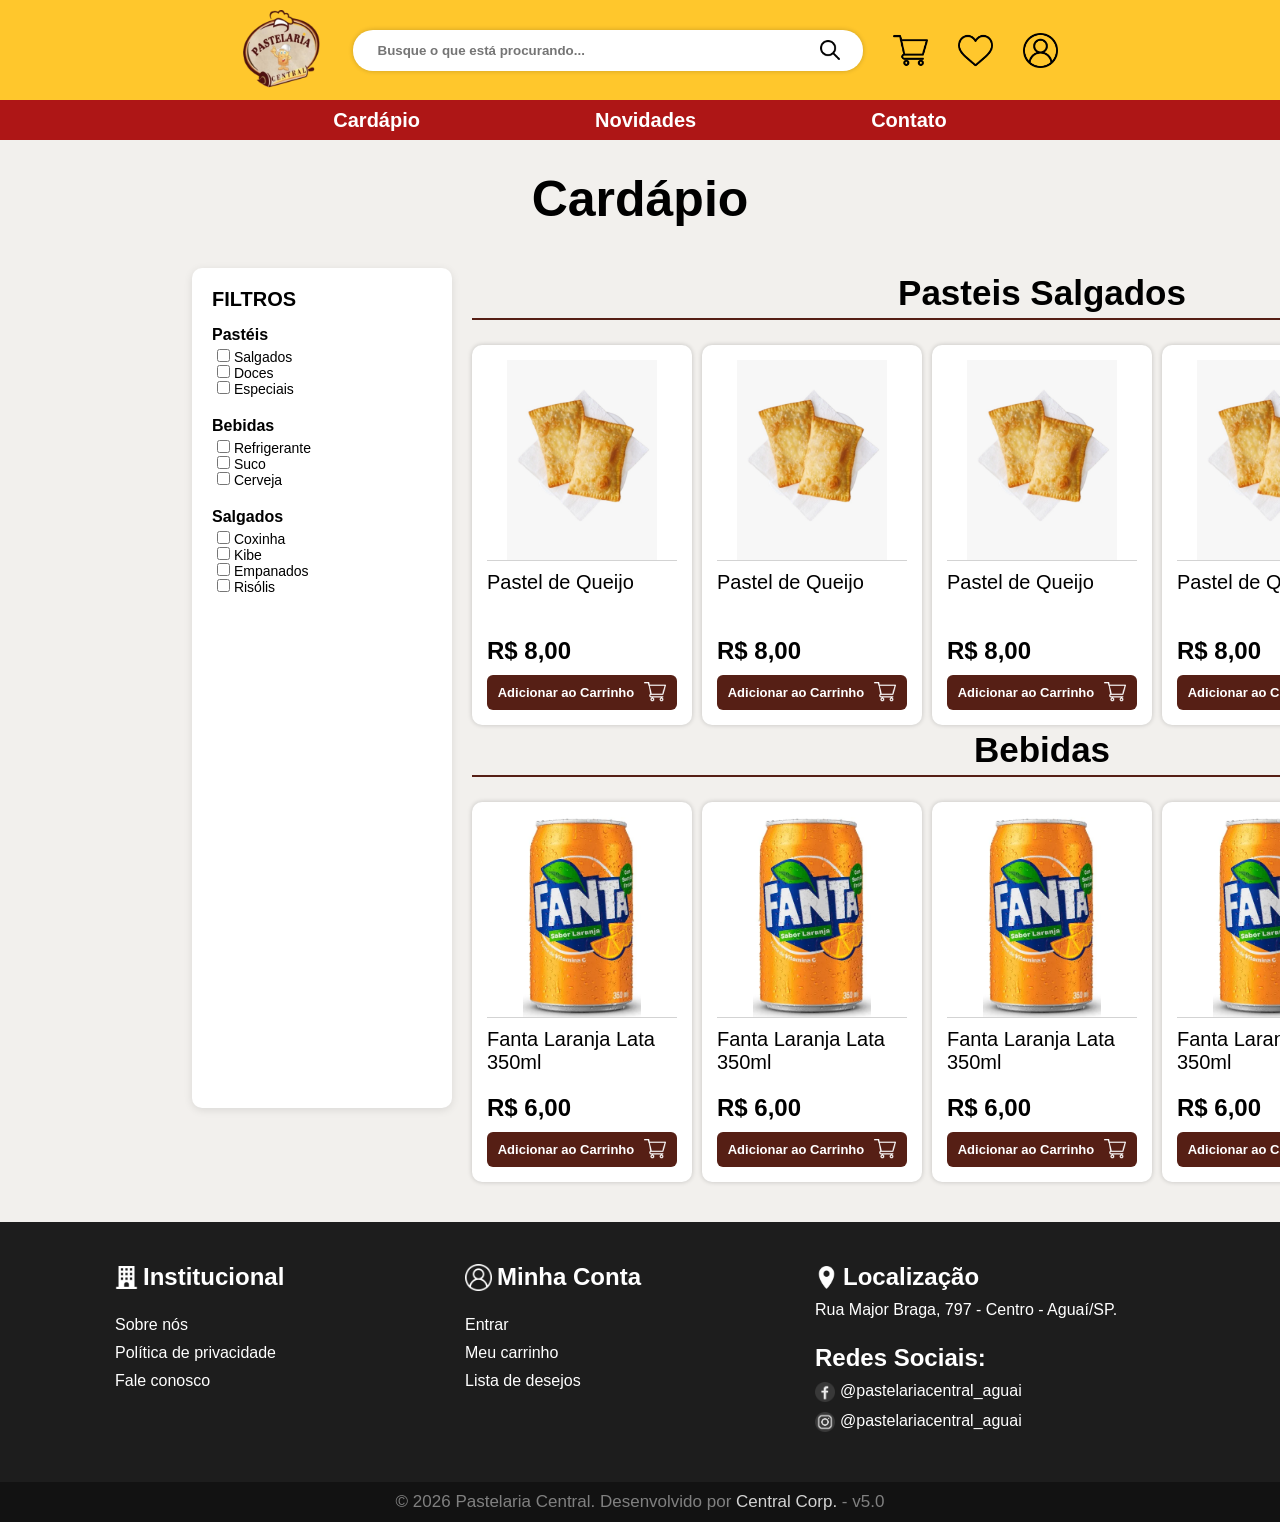
==== cardapio.html @ 77d7fd91 "Pastelaria Central - v5.0 (22.03.2026)" ====
<!DOCTYPE html>
<html lang="en">
<head>
    <meta charset="UTF-8">
    <meta name="viewport" content="width=device-width, initial-scale=1.0">
    <title>Cardapio | Pastelaria Central</title>
    <link rel="icon" href="img/logo.png">

    <link rel="stylesheet" href="css/reset.css">
    <link rel="stylesheet" href="css/style.css">

    <link rel="stylesheet" href="css/header.css">
    <link rel="stylesheet" href="css/footer.css">
    <link rel="stylesheet" href="css/cardapio.css">
</head>
<body>

    <!-- Header da Pagina -->

    <header class="header">

        <img src="img/logo.png" alt="" class="imageLogo" onclick="location.href='index.html'">
        
        <div class="searchBar">
            <input type="text" placeholder="Busque o que está procurando..." class="searchBarField">
                
            <img onclick="location.href='#'" src="img/lupa.png" alt="Lupa" class="imageLupe">                
        </div>

        <div class="headerList">            
            <img src="img/black cart icon.png" alt="black cart icon" onclick="location.href='#'">
            
            <img src="img/WishList icon.png" alt="WishList icon" onclick="location.href='#'">
                
            <img src="img/black user icon.png" alt="User icon" onclick="location.href='#'">            
        </div>

    </header>

    <nav class="headerNav">
        <a href="cardapio.html">Cardápio</a>
        <a href="#">Novidades</a>
        <a href="#">Contato</a>
    </nav>

    <!-- Conteudo da Pagina -->

    <main>
        
        <div class="mainPageContent"></div>

        <h1 class="primaryTitle">Cardápio</h1>

        <div class="pai">
            <aside class="conteudo">
                <section class="filtros">
                        <h2>FILTROS</h2>
                        <div class="filtro-grupo">
                            <h3>Pastéis</h3>
                            <label><input type="checkbox"> Salgados</label>
                            <label><input type="checkbox"> Doces</label>
                            <label><input type="checkbox"> Especiais</label>
                        </div>
                        <div class="filtro-grupo">
                            <h3>Bebidas</h3>
                            <label><input type="checkbox"> Refrigerante</label>
                            <label><input type="checkbox"> Suco</label>
                            <label><input type="checkbox"> Cerveja</label>
                        </div>
                        <div class="filtro-grupo">
                            <h3>Salgados</h3>
                            <label><input type="checkbox"> Coxinha</label>
                            <label><input type="checkbox"> Kibe</label>
                            <label><input type="checkbox"> Empanados</label>
                            <label><input type="checkbox"> Risólis</label>
                        </div>
                </section>
            </aside>

            <div class="cardapioMenu">
                <section class="cards">

                    <h1 class="secundaryTitle">Pasteis Salgados</h1>

                    <div class="cardsMenu">
                                    <a href="singleProductTab.html" class="cardsMenuItem">
                                        <div class="cardsMenuItemContent1">
                                            <div class="cardsMenuItemContent1Img">
                                                <img src="img/pastel.jpeg" alt="pastel img">
                                            </div>
                                            <p class="cardsMenuItemContentName">Pastel de Queijo</p>
                                        </div>
                                        <div class="cardsMenuItemContent2">
                                            <p class="cardsMenuItemContent2Price">R$ 8,00</p>
                                            <div class="cardsMenuItemContentButtom">
                                                <p>Adicionar ao Carrinho</p>
                                                <img src="img/white cart icon.png" alt="white cart icon" class="cardsMenuItemContentButtomIcon">
                                            </div>
                                        </div>
                                    </a>
                                    <a href="singleProductTab.html" class="cardsMenuItem">
                                        <div class="cardsMenuItemContent1">
                                            <div class="cardsMenuItemContent1Img">
                                                <img src="img/pastel.jpeg" alt="pastel img">
                                            </div>
                                            <p class="cardsMenuItemContentName">Pastel de Queijo</p>
                                        </div>
                                        <div class="cardsMenuItemContent2">
                                            <p class="cardsMenuItemContent2Price">R$ 8,00</p>
                                            <div class="cardsMenuItemContentButtom">
                                                <p>Adicionar ao Carrinho</p>
                                                <img src="img/white cart icon.png" alt="white cart icon" class="cardsMenuItemContentButtomIcon">
                                            </div>
                                        </div>
                                    </a>
                                    <a href="singleProductTab.html" class="cardsMenuItem">
                                        <div class="cardsMenuItemContent1">
                                            <div class="cardsMenuItemContent1Img">
                                                <img src="img/pastel.jpeg" alt="pastel img">
                                            </div>
                                            <p class="cardsMenuItemContentName">Pastel de Queijo</p>
                                        </div>
                                        <div class="cardsMenuItemContent2">
                                            <p class="cardsMenuItemContent2Price">R$ 8,00</p>
                                            <div class="cardsMenuItemContentButtom">
                                                <p>Adicionar ao Carrinho</p>
                                                <img src="img/white cart icon.png" alt="white cart icon" class="cardsMenuItemContentButtomIcon">
                                            </div>
                                        </div>
                                    </a>
                                    <a href="singleProductTab.html" class="cardsMenuItem">
                                        <div class="cardsMenuItemContent1">
                                            <div class="cardsMenuItemContent1Img">
                                                <img src="img/pastel.jpeg" alt="pastel img">
                                            </div>
                                            <p class="cardsMenuItemContentName">Pastel de Queijo</p>
                                        </div>
                                        <div class="cardsMenuItemContent2">
                                            <p class="cardsMenuItemContent2Price">R$ 8,00</p>
                                            <div class="cardsMenuItemContentButtom">
                                                <p>Adicionar ao Carrinho</p>
                                                <img src="img/white cart icon.png" alt="white cart icon" class="cardsMenuItemContentButtomIcon">
                                            </div>
                                        </div>
                                    </a>
                                    <a href="singleProductTab.html" class="cardsMenuItem">
                                        <div class="cardsMenuItemContent1">
                                            <div class="cardsMenuItemContent1Img">
                                                <img src="img/pastel.jpeg" alt="pastel img">
                                            </div>
                                            <p class="cardsMenuItemContentName">Pastel de Queijo</p>
                                        </div>
                                        <div class="cardsMenuItemContent2">
                                            <p class="cardsMenuItemContent2Price">R$ 8,00</p>
                                            <div class="cardsMenuItemContentButtom">
                                                <p>Adicionar ao Carrinho</p>
                                                <img src="img/white cart icon.png" alt="white cart icon" class="cardsMenuItemContentButtomIcon">
                                            </div>
                                        </div>
                                    </a>
                                    
                    </div>
                </section>
                    
                <section class="cards">

                    <h1 class="secundaryTitle">Bebidas</h1>

                    <div class="cardsMenu">
                        <a href="singleProductTab.html" class="cardsMenuItem">
                            <div class="cardsMenuItemContent1">
                                <div class="cardsMenuItemContent1Img">
                                    <img src="img/fantalaranja350ml.webp" alt="pastel img">
                                </div>
                                <p class="cardsMenuItemContentName">Fanta Laranja Lata 350ml</p>
                            </div>
                            <div class="cardsMenuItemContent2">
                                <p class="cardsMenuItemContent2Price">R$ 6,00</p>
                                <div class="cardsMenuItemContentButtom">
                                    <p>Adicionar ao Carrinho</p>
                                    <img src="img/white cart icon.png" alt="white cart icon" class="cardsMenuItemContentButtomIcon">
                                </div>
                            </div>
                        </a>
                        <a href="singleProductTab.html" class="cardsMenuItem">
                            <div class="cardsMenuItemContent1">
                                <div class="cardsMenuItemContent1Img">
                                    <img src="img/fantalaranja350ml.webp" alt="pastel img">
                                </div>
                                <p class="cardsMenuItemContentName">Fanta Laranja Lata 350ml</p>
                            </div>
                            <div class="cardsMenuItemContent2">
                                <p class="cardsMenuItemContent2Price">R$ 6,00</p>
                                <div class="cardsMenuItemContentButtom">
                                    <p>Adicionar ao Carrinho</p>
                                    <img src="img/white cart icon.png" alt="white cart icon" class="cardsMenuItemContentButtomIcon">
                                </div>
                            </div>
                        </a>
                        <a href="singleProductTab.html" class="cardsMenuItem">
                            <div class="cardsMenuItemContent1">
                                <div class="cardsMenuItemContent1Img">
                                    <img src="img/fantalaranja350ml.webp" alt="pastel img">
                                </div>
                                <p class="cardsMenuItemContentName">Fanta Laranja Lata 350ml</p>
                            </div>
                            <div class="cardsMenuItemContent2">
                                <p class="cardsMenuItemContent2Price">R$ 6,00</p>
                                <div class="cardsMenuItemContentButtom">
                                    <p>Adicionar ao Carrinho</p>
                                    <img src="img/white cart icon.png" alt="white cart icon" class="cardsMenuItemContentButtomIcon">
                                </div>
                            </div>
                        </a>
                        <a href="singleProductTab.html" class="cardsMenuItem">
                            <div class="cardsMenuItemContent1">
                                <div class="cardsMenuItemContent1Img">
                                    <img src="img/fantalaranja350ml.webp" alt="pastel img">
                                </div>
                                <p class="cardsMenuItemContentName">Fanta Laranja Lata 350ml</p>
                            </div>
                            <div class="cardsMenuItemContent2">
                                <p class="cardsMenuItemContent2Price">R$ 6,00</p>
                                <div class="cardsMenuItemContentButtom">
                                    <p>Adicionar ao Carrinho</p>
                                    <img src="img/white cart icon.png" alt="white cart icon" class="cardsMenuItemContentButtomIcon">
                                </div>
                            </div>
                        </a>
                        <a href="singleProductTab.html" class="cardsMenuItem">
                            <div class="cardsMenuItemContent1">
                                <div class="cardsMenuItemContent1Img">
                                    <img src="img/fantalaranja350ml.webp" alt="pastel img">
                                </div>
                                <p class="cardsMenuItemContentName">Fanta Laranja Lata 350ml</p>
                            </div>
                            <div class="cardsMenuItemContent2">
                                <p class="cardsMenuItemContent2Price">R$ 6,00</p>
                                <div class="cardsMenuItemContentButtom">
                                    <p>Adicionar ao Carrinho</p>
                                    <img src="img/white cart icon.png" alt="white cart icon" class="cardsMenuItemContentButtomIcon">
                                </div>
                            </div>
                        </a>
                        
                    </div>
                </section>
            </div>

            
        </div>
        
    </main>
    

    
    <!-- Footer da Pagina -->

    <footer>
        <nav class="footerNav">
            <div class="footerMenu">
                <div class="footerMenu1-1">
                    <div class="footerMenuTitle">
                        <img src="img/building.png" alt="Building icon" id="footerMenuTitleImg1">
                        <h2>Institucional</h2>
                    </div>
                </div>

                <div class="footerMenu1-2">
                    <a href="sobre_nos.html">Sobre nós</a>
                    <a href="privacyPolicy.html">Política de privacidade</a>
                    <a href="#">Fale conosco</a>
                </div>
            </div>

            <div class="footerMenu">
                <div class="footerMenu2-1">
                    <div class="footerMenuTitle">
                        <img src="img/white user icon.png" alt="User Icon" id="footerMenuTitleImg2">
                        <h2>Minha Conta</h2>
                    </div>
                </div>
            
                <div class="footerMenu2-2">
                    <a href="#">Entrar</a>
                    <a href="#">Meu carrinho</a>
                    <a href="#">Lista de desejos</a>
                </div>
            </div>
            
            <div class="footerMenu">
                <div class="footerMenu3-1">
                    <div class="footerMenuTitle">
                        <img src="img/gps icon.png" alt="GPS icon" id="footerMenuTitleImg3">
                        <h2>Localização</h2>
                    </div>
                    <a href="https://maps.app.goo.gl/2hcch8q6xvpVDhiv5" target="_blank">Rua Major Braga, 797 - Centro - Aguaí/SP.</a>
                </div>

                <div class="footerMenu3-2">
                    <div class="footerMenuTitle">
                        <h2>Redes Sociais:</h2>
                    </div>

                    <div class="footerMenu3-2Redirect">
                        <img src="img/facebook.png" alt="Facebook" width="20px" height="20px">
                        <a href="https://m.facebook.com/pastelariacentralaguai/" target="_blank">@pastelariacentral_aguai</a>
                    </div>

                    <div class="footerMenu3-2Redirect">
                        <img src="img/instagram.png" alt="Instagram" width="20px" height="20px">
                        <a href="https://www.instagram.com/pastelariacentral_aguai?igsh=eWk1OHA0MWZ1OWw4" target="_blank">@pastelariacentral_aguai</a>
                    </div>
                </div>
            </div>
        </nav>
        
        <div class="footerCopyright">
            <p>© 2026 Pastelaria Central. Desenvolvido por <a href="sobre_nos.html">Central Corp.</a> - v5.0</p>
        </div>
    </footer>

</body>
</html>
---- css/style.css ----
/* ---- Conteudo da pagina ---- */

/* Titulos */

.primaryTitle {
    /* margin-top: 10px; */
    color: black;
    font-size: 50px;
    font-weight: bold;
    text-align: center;
}

.secundaryTitle {
    font-size: 35px;
    border-bottom: 2px solid #561F15;
    color: black;
    text-align: center;
    padding: 5px;
}

/* Anuncio */

.mainCard {
    background-color: #D9D9D9;
    height: 400px;
    display: flex;
    flex-direction: row;
    justify-content: space-around;
    align-items: center;
    border-radius: 15px;
    /* gap: 460px; */
}

.mainCardTitle {
    font-size: 35px;
    border-bottom: 2px solid #561F15;
    color: black;
    text-align: start;
    padding: 5px;
}

.mainCardBotao {
    background-color: lightgray;
    width: 50px;
    height: 50px;
    display: flex;
    flex-direction: row;
    justify-content: center;
    align-items: center;
    border-radius: 50%;
    transition: 0.3s;
}

.mainCardBotao:hover {
    background-color: white;
}

.mainCardBotao img {
    width: 20px;
    height: 20px;
}

/* Cards */

.cards {
    display: flex;
    flex-direction: column;
    gap: 25px;
}

.cardsMenu {
    display: flex;
    flex-direction: row;
    justify-content: space-around;
    align-items: center;

    /* background-color: black; */
    width: auto;
}

.cardsMenuItem {
    background-color: white;
    box-shadow: 0px 0px 5px rgba(0, 0, 0, 0.2);
    width: 190px;
    height: 350px;
    border-radius: 10px;
    padding: 15px;
    transition: 0.3s;

    display: flex;
    flex-direction: column;
    justify-content: space-between;
}

.cardsMenuItem:hover {
    box-shadow: 0px 0px 5px rgba(0, 0, 0, 0.5);
}

.cardsMenuItemContent1 {
    display: flex;
    flex-direction: column;
    gap: 10px;
}

.cardsMenuItemContent1Img {
    background-color: white;
    height: 200px;
    border-bottom: 1px solid lightgray;
}

.cardsMenuItemContent1Img img {
    width: 100%;
    height: 100%;
    object-fit: contain;
}

.cardsMenuItemContentName {
    color: black;
    font-size: 20px;
}

.cardsMenuItemContent2 {
    display: flex;
    flex-direction: column;
    gap: 10px;
}

.cardsMenuItemContent2Price {
    color: black;
    font-weight: bold;
    font-size: 24px;
}

.cardsMenuItemContentButtom {
    background-color: #1CD437;
    border-radius: 6px;
    width: auto;
    height: 35px;
    
    display: flex;
    flex-direction: row;
    align-items: center;
    justify-content: center;
    gap: 10px;
}

.cardsMenuItemContentButtom p {
    font-size: 13px;
    font-weight: 600;
}

.cardsMenuItemContentButtomIcon {
    width: 22px;
    height: 22px;
}
---- css/header.css ----
/* ---- Header ---- */

.header {
    display: flex;
    justify-content: center;
    flex-direction: row;
    flex-wrap: wrap;
    align-items: center;
    gap: 30px;

    padding: 10px;
    background-color: #FFC72C;
    position: fixed;
    width: 100%;
}

.imageLogo {
    width: 80px;
    cursor: pointer;
}

.searchBar {
    display: flex;
    flex-direction: row;
    justify-content: center;
    align-items: center;

    background-color: white;
    width: 500px;
    height: 25px;
    border-radius: 20px;
    padding: 8px 5px 8px 5px;
    box-shadow: 0px 0px 5px rgba(0, 0, 0, 0.2);
}

.searchBarField {
    border: none;
    background-color: transparent;
    outline: none;
    width: 440px;
    height: 20px;
}

.searchBarField::placeholder {
    font-weight: 800;
    opacity: 1;
}

.imageLupe {
    width: 20px;
    cursor: pointer;
}

.headerList {
    display: flex;
    flex-direction: row;
    justify-content: center;
    align-items: center;
    gap: 30px;
}

.headerList img {
    width: 35px;
    height: 35px;
    cursor: pointer;
}

.headerList img:hover {
    opacity: 0.6;
    transition: 0.2s;
}

/* Nav */

.headerNav {
    display: flex;
    flex-direction: row;
    justify-content: center;
    align-items: center;
    gap: 175px;
    margin-top: 100px;

    background-color: #AE1616;
    height: 40px;
    position: fixed;
    width: 100%;
}

.headerNav a {
    font-size: 20px;
    font-weight: bold;
}

.headerNav a:hover {
    color: #FFC72C;
    transition: 0.2s;
}

@media (max-width: 780px) {

    .searchBar {
        width: 250px;
    }

    .headerNav {
        flex-direction: column;
        height: 150px;
        gap: 15px;
    }
}

@media (max-width: 530px) {

    .header {
        flex-direction: column;
    }
}
---- css/footer.css ----
footer{
    display: flex;
    justify-content: flex-end;
    flex-direction: column;
    align-items: center;
    /* flex-wrap: wrap; */
    background-color: #1D1D1D;
    width: 100%;
    height: 300px;
    margin-top: 40px;
    gap: 50px;
}

.footerNav {
    display: flex;
    flex-direction: row;
    justify-content: space-evenly;
    width: auto;
}

.footerMenu {
    display: flex;
    flex-direction: column;
    gap: 25px;
    width: 350px;
}

.footerMenuTitle {
    display: flex;
    flex-direction: row;
    align-items: center;
    flex-wrap: wrap;
    gap: 5px;
}

.footerMenuTitle h2 {
    color: white;
}

#footerMenuTitleImg1 {
    width: 23px;
    height: 23px;
}

#footerMenuTitleImg2 {
    width: 27px;
    height: 27px;
}

#footerMenuTitleImg3 {
    width: 23px;
    height: 23px;
}

.footerMenu a {
    color: white;
    text-decoration: none;
}

.footerMenu a:hover {
    color: white;
    font-weight: bold;
}

.footerMenu1-2 {
    display: flex;
    flex-direction: column;
    flex-wrap: wrap;
    gap: 10px;
}

.footerMenu2-2 {
    display: flex;
    flex-direction: column;
    gap: 10px;
}

.footerMenu3-1 {
    display: flex;
    flex-direction: column;
    gap: 10px;
}

.footerMenu3-2 {
    display: flex;
    flex-direction: column;
    gap: 10px;
}

.footerMenu3-2Redirect {
    display: flex;
    flex-direction: row;
    gap: 5px;
}

.footerMenu3-2 a {
    color: white;
}

.footerCopyright {
    display: flex;
    flex-direction: row;
    justify-content: center;
    align-items: center;
    background-color: #121212;
    width: 100%;
    height: 40px;
}

.footerCopyright p {
    font-size: 17px;
    color: gray;
}

.footerCopyright a {
    font-size: 17px;
    color: lightgray;
}

.footerCopyright a:hover {
    color: #DECBB2;
}
---- css/cardapio.css ----
.pai {
    display: flex;
    flex-direction: row;
    gap: 20px;
    /* flex-wrap: wrap; */
}



/* Coluna Filtros */
.filtros {
  width: 220px;
  background-color: white;
  padding: 20px;
  border-radius: 10px;
  box-shadow: 0 2px 8px rgba(0,0,0,0.1);
  height: 800px;
}

.filtros h2 {
  margin-bottom: 15px;
  font-size: 20px;
}

.filtro-grupo {
  margin-bottom: 20px;
}

.filtro-grupo h3 {
  font-size: 16px;
  margin-bottom: 5px;
}

.filtro-grupo label {
  display: block;
  font-size: 14px;
  margin-left: 5px;
  cursor: pointer;
}

/* CSS cards(+/- igual o do João) */
/* main {
    margin: 0;
    width: 80%;
} */

.cardapioMenu {
    display: flex;
    flex-direction: column;
}

.cards {
    display: flex;
    flex-direction: column;
    gap: 25px;
}

.cardsMenu {
    display: flex;
    flex-direction: row;
    justify-content: space-around;
    align-items: center;
    gap: 10px;

    /* background-color: black; */
    width: auto;
}

.cardsMenuItem {
    background-color: white;
    box-shadow: 0px 0px 5px rgba(0, 0, 0, 0.2);
    width: 190px;
    height: 350px;
    border-radius: 10px;
    padding: 15px;
    transition: 0.3s;

    display: flex;
    flex-direction: column;
    justify-content: space-between;
}

.cardsMenuItem:hover {
    box-shadow: 0px 0px 5px rgba(0, 0, 0, 0.5);
}

.cardsMenuItemContent1 {
    display: flex;
    flex-direction: column;
    gap: 10px;
}

.cardsMenuItemContent1Img {
    background-color: white;
    height: 200px;
    border-bottom: 1px solid lightgray;
}

.cardsMenuItemContent1Img img {
    width: 100%;
    height: 100%;
    object-fit: contain;
}

.cardsMenuItemContentName {
    color: black;
    font-size: 20px;
}

.cardsMenuItemContent2 {
    display: flex;
    flex-direction: column;
    gap: 10px;
}

.cardsMenuItemContent2Price {
    color: black;
    font-weight: bold;
    font-size: 24px;
}

.cardsMenuItemContentButtom {
    background-color: #561F15;
    border-radius: 6px;
    width: auto;
    height: 35px;
    
    display: flex;
    flex-direction: row;
    align-items: center;
    justify-content: center;
    gap: 10px;
}

.cardsMenuItemContentButtom p {
    font-size: 13px;
    font-weight: 600;
}

.cardsMenuItemContentButtomIcon {
    width: 22px;
    height: 22px;
}
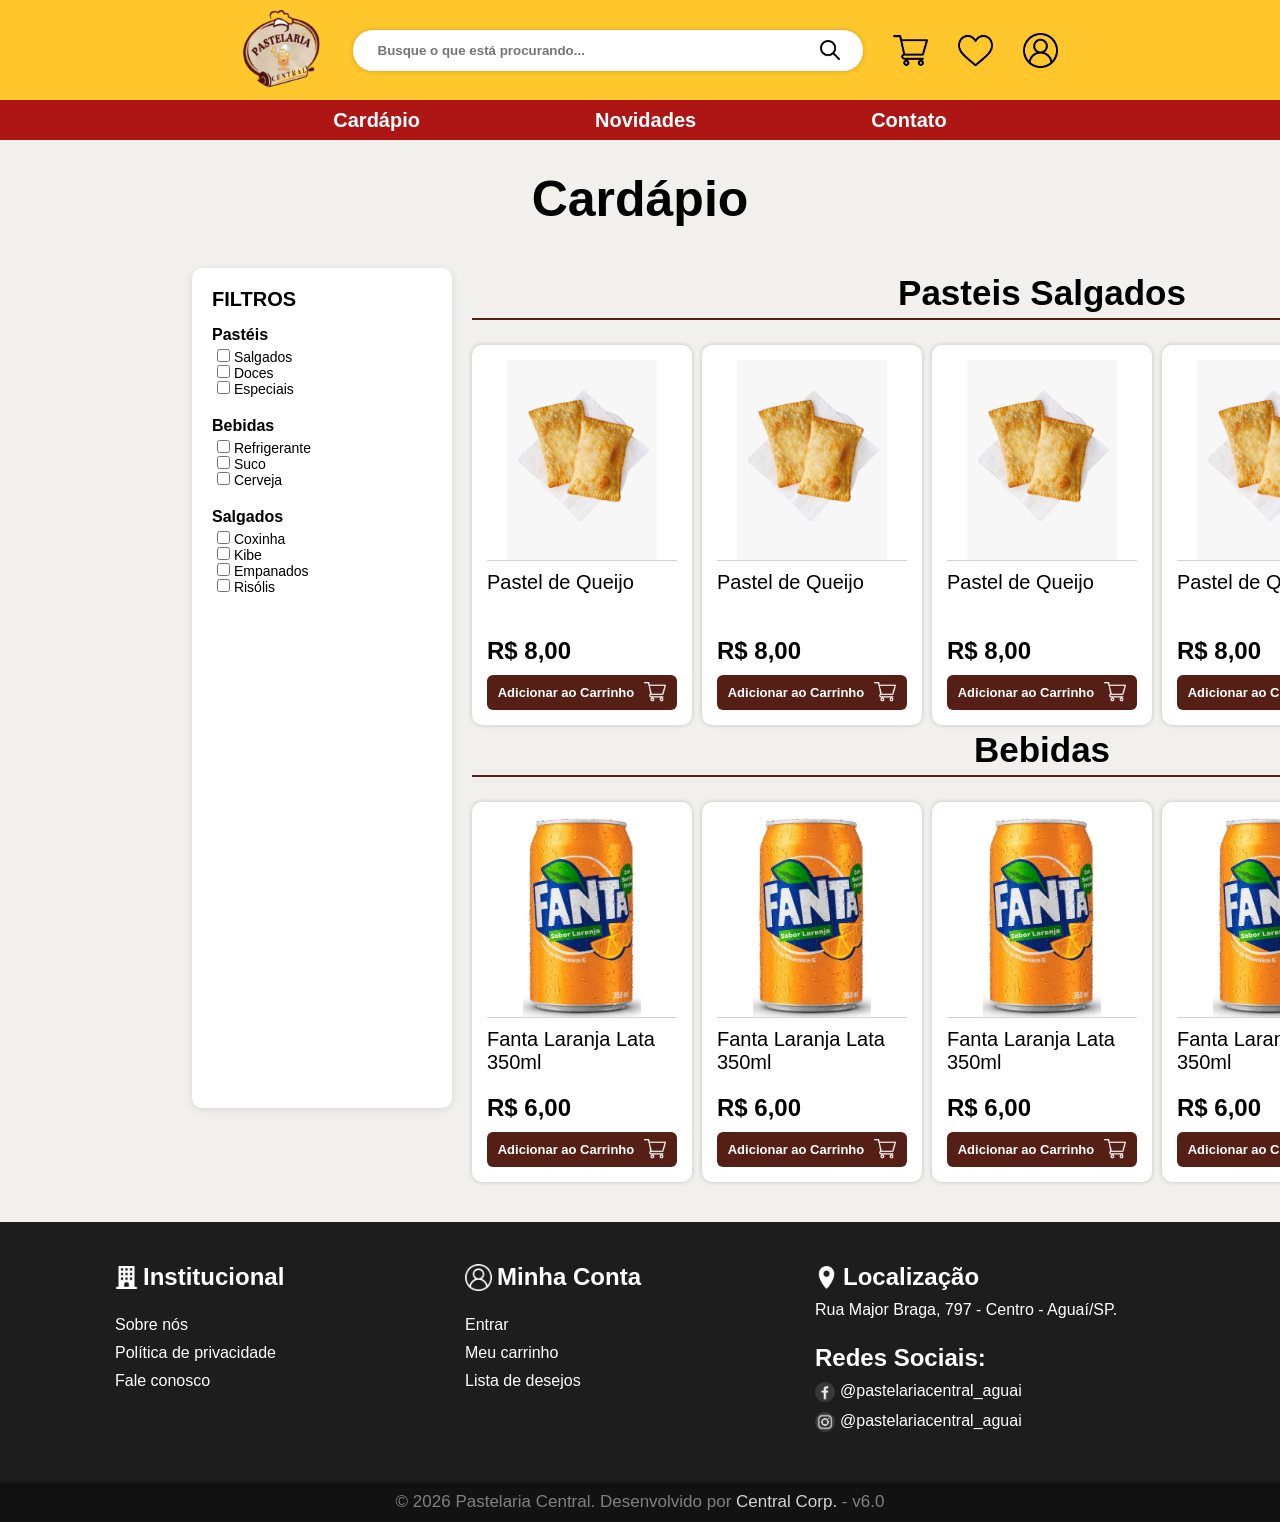
==== commit e61f258a: "Pastelaria Central - v6.0 (28.05.2026)" ====
--- a/cardapio.html
+++ b/cardapio.html
@@ -316,7 +316,7 @@
         </nav>
         
         <div class="footerCopyright">
-            <p>© 2026 Pastelaria Central. Desenvolvido por <a href="sobre_nos.html">Central Corp.</a> - v5.0</p>
+            <p>© 2026 Pastelaria Central. Desenvolvido por <a href="sobre_nos.html">Central Corp.</a> - v6.0</p>
         </div>
     </footer>
 
--- a/css/style.css
+++ b/css/style.css
@@ -20,15 +20,97 @@
 
 /* Anuncio */
 
+/* .mainCard {
+    background-color: #D9D9D9;
+    height: 400px;
+    display: flex;
+    flex-direction: row;
+    justify-content: space-around;
+    align-items: center;
+    border-radius: 15px;
+    overflow: hidden;
+    position: relative;
+}
+
+.mainCardImagens {
+  display: flex;
+  transition: transform 0.5s ease-in-out;
+}
+
+.mainCardImagens img {
+  min-width: 100%;
+  object-fit: cover;
+} */
+
+/* .mainCardBotaoProximo, .mainCardBotaoAnterior {
+    background-color: lightgray;
+    width: 50px;
+    height: 50px;
+    display: flex;
+    flex-direction: row;
+    justify-content: center;
+    align-items: center;
+    border-radius: 50%;
+    transition: 0.3s;
+}
+
+.mainCardBotao:hover {
+    background-color: white;
+}
+
+.mainCardBotao img {
+    width: 20px;
+    height: 20px;
+} */
+
 .mainCard {
     background-color: #D9D9D9;
-    height: 400px;
-    display: flex;
-    flex-direction: row;
-    justify-content: space-around;
-    align-items: center;
-    border-radius: 15px;
-    /* gap: 460px; */
+    height: 550px;
+    width: 100%;
+    border-radius: 15px;
+    overflow: hidden;
+    position: relative;
+}
+
+.mainCardImagens {
+    display: flex;
+    height: 100%; 
+    transition: transform 0.5s ease-in-out;
+}
+
+.mainCardImagensSlide {
+    min-width: 100%;
+    height: 100%;
+    object-fit: cover;
+}
+
+/* --- Ajuste dos Botões --- */
+.mainCardBotaoAnterior, 
+.mainCardBotaoProximo {
+    position: absolute; /* Tira os botões do fluxo normal para flutuarem */
+    top: 50%; /* Desce os botões até a metade */
+    transform: translateY(-50%); /* Centraliza perfeitamente no eixo Y */
+    background-color: rgba(255, 255, 255, 0.7); /* Fundo levemente transparente */
+    border: none;
+    font-size: 24px;
+    cursor: pointer;
+    padding: 10px 15px;
+    border-radius: 50%; /* Deixa o botão arredondado (opcional) */
+    z-index: 10; /* Garante que os botões fiquem acima das imagens */
+    transition: background-color 0.2s;
+}
+
+.mainCardBotaoAnterior:hover, 
+.mainCardBotaoProximo:hover {
+    background-color: rgba(255, 255, 255, 1); /* Fica opaco ao passar o mouse */
+}
+
+.mainCardBotaoAnterior {
+    left: 20px;
+}
+
+.mainCardBotaoProximo {
+    right: 20px;
 }
 
 .mainCardTitle {
@@ -39,25 +121,100 @@
     padding: 5px;
 }
 
-.mainCardBotao {
-    background-color: lightgray;
-    width: 50px;
+.mainCardTitle {
+    font-size: 35px;
+    border-bottom: 2px solid #561F15;
+    color: black;
+    text-align: start;
+    padding: 5px;
+}
+
+/* Combo do Momento! */
+
+.mainSecondCard {
+    background-color: #D9D9D9;
+    height: 400px;
+    display: flex;
+    flex-direction: row;
+    justify-content: flex-start;
+    align-items: center;
+    border-radius: 15px;
+    gap: 60px;
+}
+
+.mainSecondCardDiv1 {
+    height: 330px;
+    margin-left: 60px;
+}
+
+.mainSecondCardDiv1 img {
+    height: 100%;
+    width: 100%;
+    object-fit: contain;
+    border-radius: 15px;
+}
+
+.mainSecondCardDiv2 {
+    height: 330px;
+    width: 700px;
+    display: flex;
+    flex-direction: column;
+    justify-content: center;
+    align-items: baseline;
+    gap: 60px;
+    /* background-color: lightblue; */
+}
+
+.mainSecondCardDiv2Title {
+    font-size: 45px;
+}
+
+.mainSecondCardDiv2Information {
+    display: flex;
+    flex-direction: row;
+    justify-content: center;
+    align-items: center;
+    gap: 160px;
+}
+
+.mainSecondCardDiv2InformationPriceText {
+    font-size: 18px;
+}
+
+.mainSecondCardDiv2InformationPriceNumber {
+    font-size: 30px;
+    font-weight: bold;
+}
+
+.mainSecondCardDiv2InformationItensTitle {
+    font-size: 30px;
+    font-weight: bold;
+}
+
+.mainSecondCardDiv2InformationItensNumber {
+    font-size: 20px;
+}
+
+.mainSecondCardDiv2Buttom {
+    background-color: #1CD437;
+    width: 600px;
     height: 50px;
     display: flex;
     flex-direction: row;
-    justify-content: center;
-    align-items: center;
-    border-radius: 50%;
+    align-items: center;
+    justify-content: center;
+    border-radius: 15px;
+    cursor: pointer;
+}
+
+.mainSecondCardDiv2Buttom p {
+    font-size: 30px;
+    font-weight: bold;
+}
+
+.mainSecondCardDiv2Buttom:hover {
+    box-shadow: 0px 0px 5px rgba(0, 0, 0, 0.5);
     transition: 0.3s;
-}
-
-.mainCardBotao:hover {
-    background-color: white;
-}
-
-.mainCardBotao img {
-    width: 20px;
-    height: 20px;
 }
 
 /* Cards */
@@ -144,6 +301,12 @@
     gap: 10px;
 }
 
+.cardsMenuItemContentButtom:hover {
+    height: 40px;
+    transition: 0.3s;
+    box-shadow: 0px 0px 5px rgba(0, 0, 0, 0.5);
+}
+
 .cardsMenuItemContentButtom p {
     font-size: 13px;
     font-weight: 600;
--- a/css/header.css
+++ b/css/header.css
@@ -12,6 +12,7 @@
     background-color: #FFC72C;
     position: fixed;
     width: 100%;
+    z-index: 999;
 }
 
 .imageLogo {
@@ -84,6 +85,7 @@
     height: 40px;
     position: fixed;
     width: 100%;
+    z-index: 999;
 }
 
 .headerNav a {
